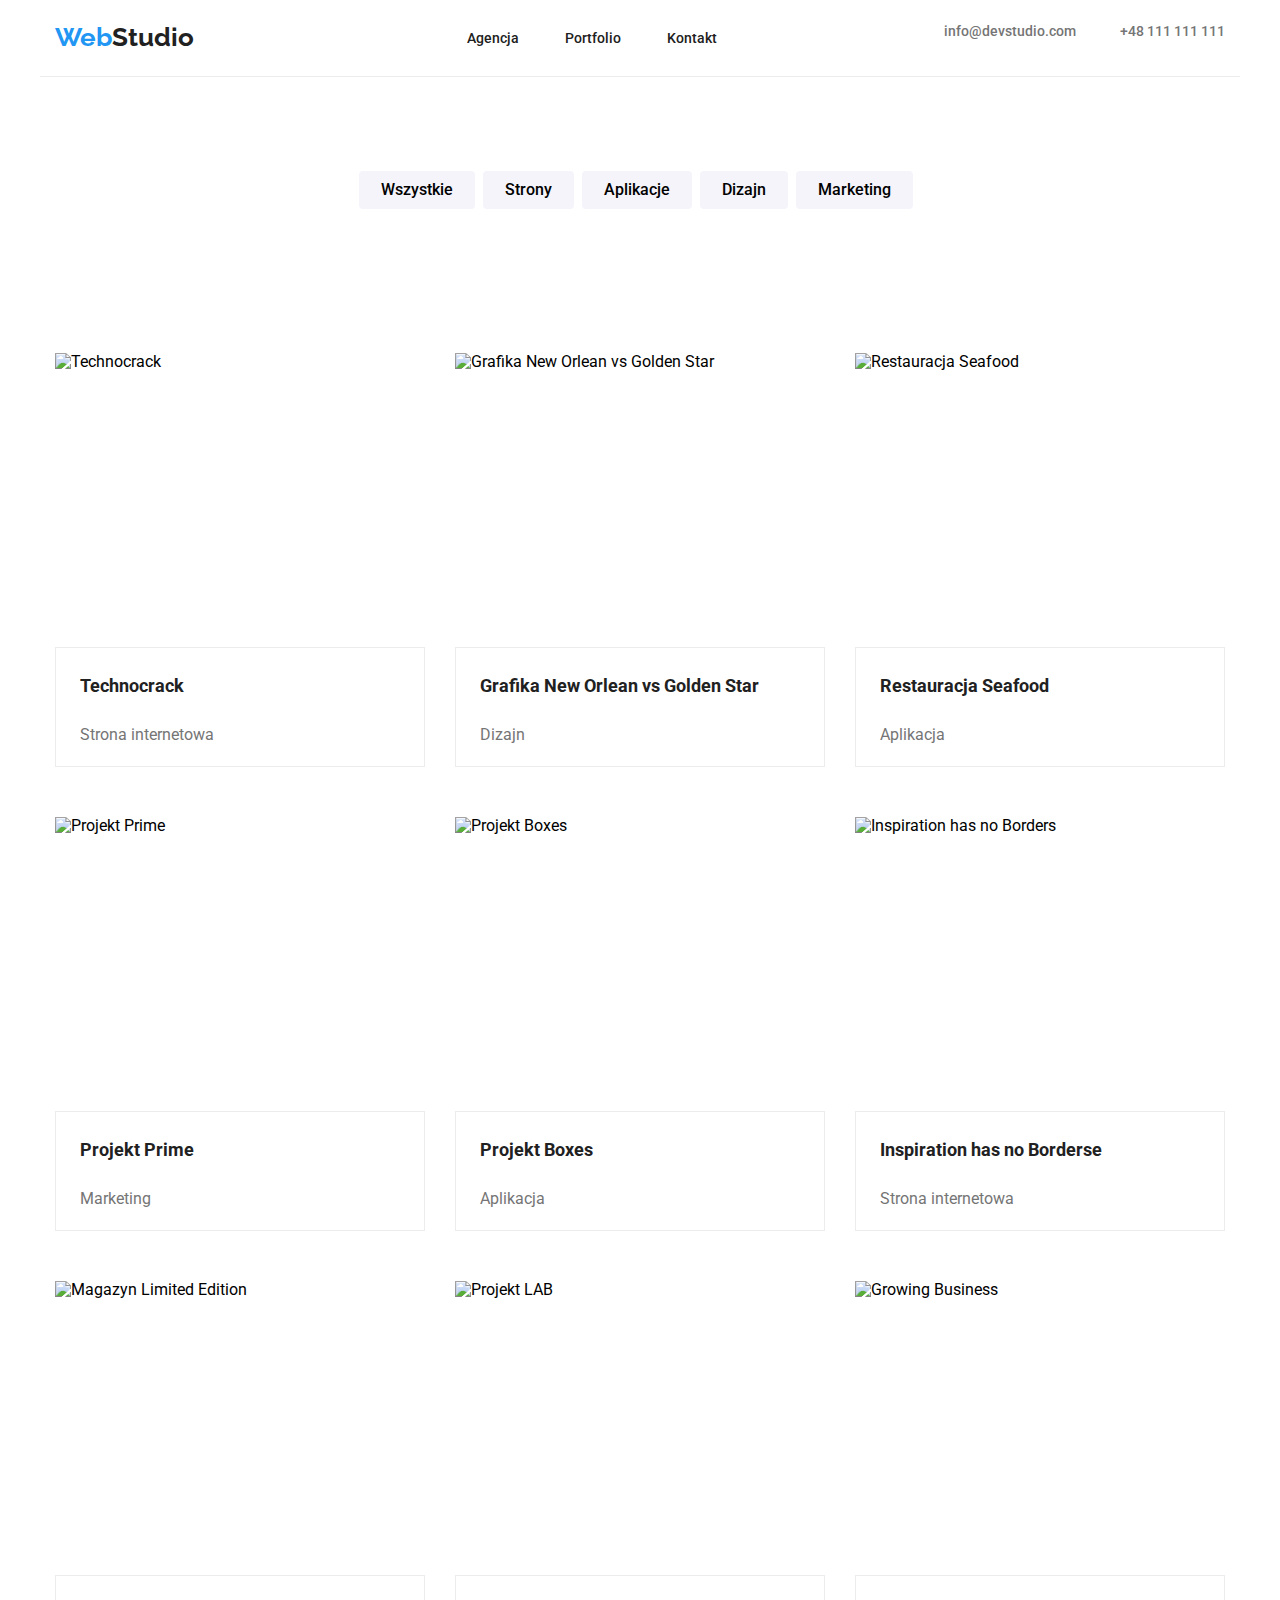
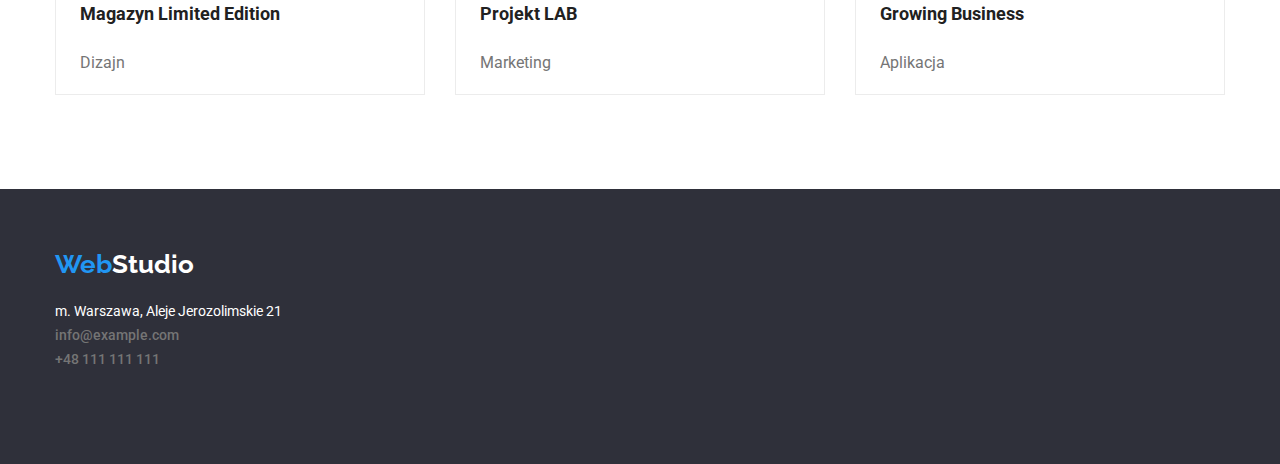
==== portfolio.html @ 8d56f70b "copy 3" ====
<!DOCTYPE html>
<html lang="pl">

<head>
    <meta charset="UTF-8">
    <meta http-equiv="X-UA-Compatible" content="IE=edge">
    <meta name="viewport" content="width=device-width, initial-scale=1.0">
    <link rel="stylesheet"
        href="https://cdnjs.cloudflare.com/ajax/libs/modern-normalize/1.0.0/modern-normalize.min.css" />
    <link rel="stylesheet" href="css/style.css">
    <link rel="preconnect" href="https://fonts.googleapis.com">
    <link rel="preconnect" href="https://fonts.gstatic.com" crossorigin>
    <link
        href="https://fonts.googleapis.com/css2?family=Raleway:wght@700&family=Roboto:wght@400;500;700;900&display=swap"
        rel="stylesheet">
    <title>WebStudio</title>
</head>

<body>
    <header class="header">
        <div class="container">
            <p class="logo-one">
                <a class="logo" href="index.html"><span class="logo-dizajn">Web</span>Studio </a>
            </p>
            <nav class="navigation">
                <ul class="navigation-list">
                    <li class="navigation-list-item">
                        <a class="navigation-list-link" href="index.html">Agencja</a>
                    </li>
                    <li class="navigation-list-item">
                        <a class="navigation-list-link" href="portfolio.html">Portfolio</a>
                    </li>
                    <li class="navigation-list-item">
                        <a class="navigation-list-link" href="#">Kontakt</a>
                    </li>
                </ul>
            </nav>
            <div class="address">
                <a class="address-mail" href="mailto:info@devstudio.com">info@devstudio.com</a>
                <a class="address-phone" href="tel:48111111111">+48 111 111 111</a>
            </div>
        </div>
    </header>
   
  
   <main>
       <!--hero buttons-->
    <section class="porfolio-btn">
        <div class="container">
           <ul class="btn-list">
            <li class="btn-list-item"> <button class="btn-list-text" type="button">Wszystkie</button> </li>
            <li class="btn-list-item"> <button class="btn-list-text" type="button">Strony</button> </li>
            <li class="btn-list-item"> <button class="btn-list-text" type="button">Aplikacje</button> </li>
            <li class="btn-list-item"> <button class="btn-list-text" type="button">Dizajn</button> </li>
            <li class="btn-list-item"> <button class="btn-list-text" type="button">Marketing</button> </li>
           </ul> 
      </div>
    </section> 

    <!--9 images with description-->
    <section class="section-btn">
        <div class="container">
        <ul class="main-list">
            <li class="main-list-item"><img class="main-list-img" src="/goit-markup-hw-02/images/imagesssportfolio/imagelaptop.jpg" alt="Technocrack" width="370" height="294">
                <div class="border-text">
                <h3 class="main-list-header">Technocrack</h3>
                <p class="main-list-text">Strona internetowa</p></div> </li>
                
            <li class="main-list-item"><img class="main-list-img" src="/goit-markup-hw-02/images/imagesssportfolio/imgplayer.jpg" alt="Grafika New Orlean vs Golden Star" width="370" height="294"> 
                <div class="border-text">
                    <h3  class="main-list-header">Grafika New Orlean vs Golden Star</h3>
                <p class="main-list-text">Dizajn</p> </div></li>
                
            <li class="main-list-item"><img class="main-list-img" src="/goit-markup-hw-02/images/imagesssportfolio/imgseafood.jpg" alt="Restauracja Seafood" width="370" height="294">
                <div class="border-text">
                    <h3  class="main-list-header">Restauracja Seafood</h3>
                <p class="main-list-text">Aplikacja</p></div> </li>
                
            <li class="main-list-item"><img class="main-list-img" src="/goit-markup-hw-02/images/imagesssportfolio/imgheadphones.jpg" alt="Projekt Prime" width="370" height="294">
                <div class="border-text">
                    <h3  class="main-list-header">Projekt Prime</h3>
                <p class="main-list-text">Marketing</p></div> </li>
                
            <li class="main-list-item"><img class="main-list-img" src="/goit-markup-hw-02/images/imagesssportfolio/imgbox.jpg" alt="Projekt Boxes" width="370" height="294">
                <div class="border-text">
                    <h3  class="main-list-header">Projekt Boxes</h3>
                <p class="main-list-text">Aplikacja</p></div> </li>
                
            <li class="main-list-item"><img class="main-list-img" src="/goit-markup-hw-02/images/imagesssportfolio/imgmonitor.jpg" alt="Inspiration has no Borders" width="370" height="294">
                <div class="border-text">
                    <h3  class="main-list-header">Inspiration has no Borderse</h3>
                <p class="main-list-text">Strona internetowa</p> </div></li>
    
            <li class="main-list-item"><img class="main-list-img" src="/goit-markup-hw-02/images/imagesssportfolio/imgbook.jpg" alt="Magazyn Limited Edition" width="370" height="294">
                <div class="border-text">
                    <h3  class="main-list-header">Magazyn Limited Edition</h3>
                <p class="main-list-text">Dizajn</p></div> </li>
                
            <li class="main-list-item"><img class="main-list-img" src="/goit-markup-hw-02/images/imagesssportfolio/imgmetka.jpg" alt="Projekt LAB" width="370" height="294">
                <div class="border-text">
                    <h3  class="main-list-header">Projekt LAB</h3>
                <p class="main-list-text">Marketing</p></div> </li>
                
            <li class="main-list-item"><img class="main-list-img" src="/goit-markup-hw-02/images/imagesssportfolio/imglaptop.jpg" alt="Growing Business" width="370" height="294">
                <div class="border-text">
                    <h3  class="main-list-header">Growing Business</h3>
                <p class="main-list-text">Aplikacja</p></div> </li>
                
        </ul>
        </div>
    </section>
    </main>

    <footer class="endpage">
        <div class="container" >

        <a class="logoend" href="index.html"> <span class="logo-dizajn-end">Web</span>Studio </a>
        <address class="address">
            m. Warszawa, Aleje Jerozolimskie 21 <br>
         <a class="address-mail" href="mailto:info@example.com">info@example.com</a> <br>
         <a class="address-phone" href="tel:48111111111">+48 111 111 111 </a> <br>
        </address>
        </div>
    
    
    </footer> 



</body>
</html>
---- css/style.css ----
:root {
      --main-font: 'Roboto', sans-serif;
      --secondary-font:'Raleway', sans-serif;
      --main-color:#2196F3;
      --main-black: #212121;
      --main-grey: #757575;
      --color-backgroudn: #2f303a;
      --white: #ffffff;
      --black: #000000;
      --btn-backround: #f5f4fa;
      --border-color: #ececec;
      }

body {
    font-family: var(--main-font);
}

h1,
h2,
h3,
h4,
h5,
h6 {margin: 0;
    padding: 0;}
ul,
ol {padding: 0;
    margin: 0;}
p {
    padding:0;}

img{
    display: block;
}


.container{
    width: 1200px;
    padding: 0 15px;
    align-items: center;
    margin: 0 auto;
    justify-content: center;
    }

.section {
    padding-bottom: 94px;
    padding-top: 94px;
}

    
/* HEADER */ 

.header .container{
    display: flex;
    justify-content: space-between;
    align-items: center;
    border-bottom: 1px solid var(--border-color);
    }

.navigation{ 
    display: flex;
    align-items: center;
    } 

.navigation-list{
    display: flex;
    align-items: center;
    }

.navigation-list-item:not(:last-child) {
    margin-right: 46px;
}
 
.logo{
    margin-right: 46px;
}


.logo{ color: var(--main-black);
       font-weight: 700;
       font-family: var(--secondary-font);
       font-style: bold;
       font-size: 26px;
       text-decoration: none;
     }
.logo-dizajn{
    font-family: var(--secondary-font);
    font-weight: 700;
    font-size: 26px;
    font-style: bold;
    line-height: 1.193;
    letter-spacing: 3%;
    color: var(--main-color);
    text-decoration: none;
    }


.navigation-list{ list-style: none;}
.navigation-list-link {
    font-weight: 500;
    font-size: 14px;
    line-height: 1.1429;
    letter-spacing: 2%;
    color: var(--main-black);
    text-decoration: none;
    }


.navigation-list-link:hover,
.navigation-list-link:focus {color: var(--main-color);}

.header.address {
    display: flex;
    margin-left: auto;
    margin-right: 50px;
}
.address {margin-bottom: 32px;}

.address-mail {
    margin-right: 41px ;
}


.address-mail,
.address-phone {
    font-style: normal;
    font-weight: 500;
    font-size: 14px;
    line-height: 1.1429;
    letter-spacing: 2%;
    color: var(--main-grey);
    text-decoration: none;
}

.address-mail:hover,
.address-mail:focus {
    color: var(--main-color);
}

.address-phone:hover,
.address-phone:focus {
    color: var(--main-color);
}

/* END HEADER */
 
/* MAIN */

/* hero*/
.hero {background-color: var(--color-backgroudn);
       padding-top: 200px;
       padding-bottom: 210px;
}
.hero .container {
    text-align: center;
    margin-right: auto;
    margin-left: auto; 
}
.main-header{
    font-family: var(--secondary-font);
    font-weight: 900;
    font-style: var(--black);
    font-size: 44px;
    line-height: 1.3636;
    letter-spacing: 6%;
    color: var(--white);
    margin-bottom: 40px;
}
.modal-btn{
    font-family: var(--secondary-font);
    font-weight: 700;
    font-style: bold;
    font-size: 16px;
    line-height: 1.875;
    letter-spacing: 6%;
    color: var(--white); 
    background-color: var(--main-color);
    display: block;
    box-shadow: 0px 4px 4px rgba(0,0,0, 0.15);
    border-style: none;
    border-radius: 4px;
    cursor: pointer;
    padding: 10px 41px 10px 41px;
    margin-right: auto;
    margin-left: auto;
}
/* end hero*/

/* agencja*/
.agency  {
    margin-top: 94px;
    margin-bottom: 94px;
}
.agency .agency-box {
    display: flex;
    justify-content: space-between;
}

.agency .agency-box-box {
    width: calc((100%- 3*30px)/4); 
}

.agency-box{list-style: none;}
.header-three{
    font-style: bold;
    font-weight: 700;
    font-size: 14px;
    line-height: 1.143;
    letter-spacing: 3%;
    color: var(--main-black);
    margin-bottom: 10px;
}
.description-text{
    font-weight: 400; 
    font-size: 14px;
    line-height: 1.714;
    letter-spacing: 3%;
    color: var(--main-grey);
}


/* end agencja*/
/*portfolio*/


.portfolio-list{
   list-style: none;
   margin-bottom: 94px;
}

.portfolio {
    display: flex;

}
.portfolio .portfolio-list {
    display: flex;
    justify-content: space-between;
    }


.header-two{
    font-style: bold;
    font-weight: 700;
    font-size: 36px;
    line-height: 1.167;
    letter-spacing: 3%;
    color: var(--main-black);
    text-align: center;
    margin-bottom: 50px;
  
}
/* end portfolio*/
/*kontakt*/


.contact-list{list-style: none;}

.contact{
    display: flex;
    background-color: var(--btn-backround);
    }

.contact .contact-list {
    display: flex;
    justify-content: space-between;
    margin-bottom: 94px;
}

.contact-list-item {background-color: var(--white);}

.contact .container {margin-top: 100px;}

.header-three-contact{
    font-style: medium;
    font-weight: 500;
    font-size: 16px;
    line-height: 1.188;
    letter-spacing: 3%;
    text-align: center;
    color: var(--main-black);
    margin-top: 30px;
    margin-bottom: 10px;
}
.description-text-contact{
    font-weight: 400; 
    font-size: 16px;
    line-height: 1.186;
    letter-spacing: 3%;
    text-align: center;
    color: var(--main-grey);
}

/*end kontakt*/
/* END MAIN */
.endpage{background-color: var(--color-backgroudn);
padding-top: 60px;
padding-bottom: 60px;}

.logoend { margin-bottom: 20px;}
.address-mail .address-phone:not(last-child)
{
    margin-bottom: 9px;
}
.address{ margin-top: 20px}
.address{ color: var(--white);
    font-family: var(--main-font);
    font-weight: 400;
    font-size: 14px;
    font-style: normal;
    line-height: 1.714;
    letter-spacing: 3%;
    text-decoration: none;
}
.logoend{ color: var(--white);
    font-weight: 700;
    font-family: var(--secondary-font);
    font-style: bold;
    font-size: 26px;
    text-decoration: none;
}
 .logo-dizajn-end {
     font-family: var(--secondary-font);
     font-weight: 700;
     font-size: 26px;
     font-style: bold;
     line-height: 1.193;
     letter-spacing: 3%;
     color: var(--main-color);
     text-decoration: none;
}

/*porfolio*/

.btn-list{list-style: none;
    }

.btn-list-text{
    font-family: var(--main-font);
    font-weight: 500;
    font-style: normal;
    font-size: 16px;
    line-height: 1.625;
    letter-spacing: 3%;
    color: var(--black); 
    background-color: var(--btn-backround);
    border-style: none;
    border-radius: 4px;
    text-align: center;
    padding: 6px 22px;
}

.porfolio-btn {
    margin-bottom: 94px;
    margin-top: 94px;

}
.btn-list {
margin-bottom: 50px;
display: flex;
justify-content: center;
}

.btn-list-item :not(last-child) {
    margin-right: 8px;
}




.btn-list-text:hover,
.btn-list-text:focus{
    background-color: var(--main-color);
    color: var(--white);
    cursor: pointer;
    border-style: none;
}
.main-list{
    list-style: none;
    display: flex;
    flex-wrap: wrap;
    justify-content: space-between;
    margin-bottom: 94px;
    }

.main-list-item {
    width: calc((100%/3));
    margin-top: 50px;
    /*border-bottom: 1px solid var(--border-color);
    border-left: 1px solid var(--border-color);
    border-right: 1px solid var(--border-color); */
    width: 370px;
    }

 /*img {margin-bottom: 20px;} */
      
.main-list-item :nth-last-child()
{margin-right: 30px;}


.main-list-header{
    font-weight: 700;
    font-style: bold;
    font-size: 18px;
    line-height: 2;
    letter-spacing: 6%;
    color: var(--main-black);
    margin-left: 24px;
    margin-bottom: 4px;
    margin-top: 20px;
}
.main-list-text{
    font-weight: 400;
    font-style: normal;
    font-size: 16px;
    line-height: 1.875;
    letter-spacing: 3%;
    color: var(--main-grey);
    margin-left: 24px;
}
.border-text{
    border-bottom: 1px solid var(--border-color);
    border-left: 1px solid var(--border-color);
    border-right: 1px solid var(--border-color);
    border-top: 1px solid var(--border-color);
}
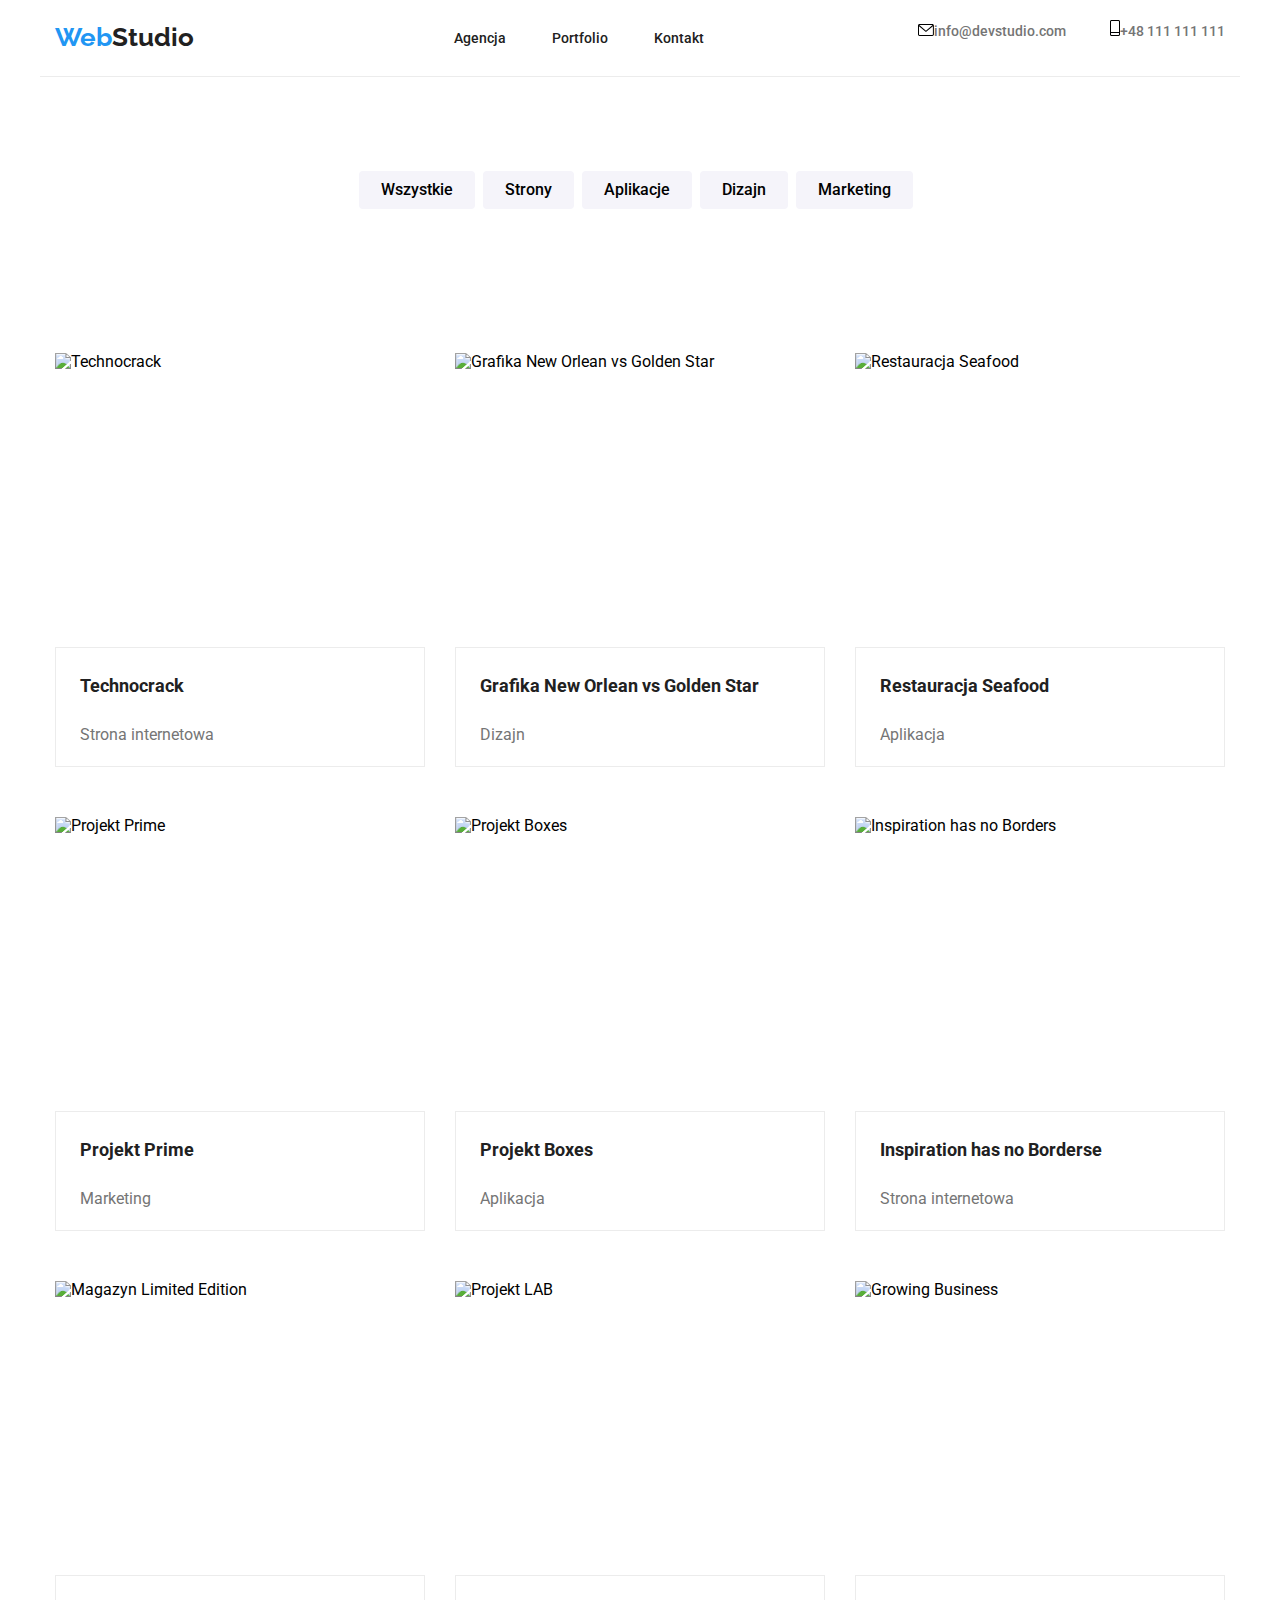
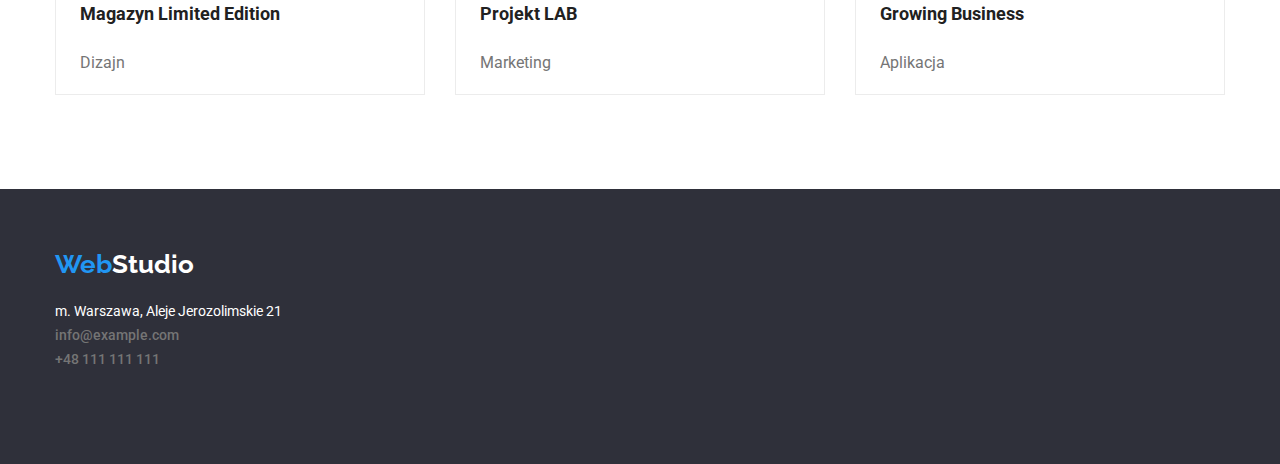
==== commit 18201b89: "html done" ====
--- a/portfolio.html
+++ b/portfolio.html
@@ -36,8 +36,12 @@
                 </ul>
             </nav>
             <div class="address">
-                <a class="address-mail" href="mailto:info@devstudio.com">info@devstudio.com</a>
-                <a class="address-phone" href="tel:48111111111">+48 111 111 111</a>
+                <a class="address-mail" href="mailto:info@devstudio.com"><svg class="mail-icon" width="16" height="12">
+                    <use href="./images/icons.svg#icon-mailicon"></use>
+                </svg>info@devstudio.com</a>
+                <a class="address-phone" href="tel:48111111111"><svg class="phone-icon" width="10" height="16">
+                    <use href="./images/icons.svg#icon-phoneicon"></use>
+                </svg>+48 111 111 111</a>
             </div>
         </div>
     </header>
--- a/css/style.css
+++ b/css/style.css
@@ -9,6 +9,7 @@
       --black: #000000;
       --btn-backround: #f5f4fa;
       --border-color: #ececec;
+      --link-color: #afb1b8;
       }
 
 body {
@@ -103,6 +104,9 @@
     color: var(--main-black);
     text-decoration: none;
     }
+.navigation-list-item:not(:last-child){
+    margin-right: 46px;
+}
 
 
 .navigation-list-link:hover,
@@ -149,6 +153,11 @@
 .hero {background-color: var(--color-backgroudn);
        padding-top: 200px;
        padding-bottom: 210px;
+       background-image: linear-gradient(rgba(47, 48, 58, 0.4), rgba(47, 48, 58, 0.4)), 
+       url("/goit-markup-hw-04/images/backgroundfoto.jpg");
+       background-size: 1600px 600px;
+       background-position: center;
+       background-repeat: no-repeat;
 }
 .hero .container {
     text-align: center;
@@ -265,6 +274,34 @@
     margin-bottom: 94px;
 }
 
+.contact-list-socialmedia {
+   display: flex; 
+   list-style: none;
+   align-items: center;
+   justify-content: space-between;
+   background-color: var(--white);
+}
+
+.social-icon {
+    width: 20px;
+    height: 20px;
+    fill: var(--link-color);
+}
+.socialmedia-link {
+    display: flex;
+    width: 44px;
+    height: 44px;
+    border-radius: 50%;
+    align-items: center;
+    justify-content: center;
+}
+
+.contact-list-socialmedia:hover,
+.contact-list-socialmedia:focus {
+    fill: var(--main-color); 
+}
+
+
 .contact-list-item {background-color: var(--white);}
 
 .contact .container {margin-top: 100px;}
@@ -287,6 +324,7 @@
     letter-spacing: 3%;
     text-align: center;
     color: var(--main-grey);
+    margin-bottom: 16px;
 }
 
 /*end kontakt*/
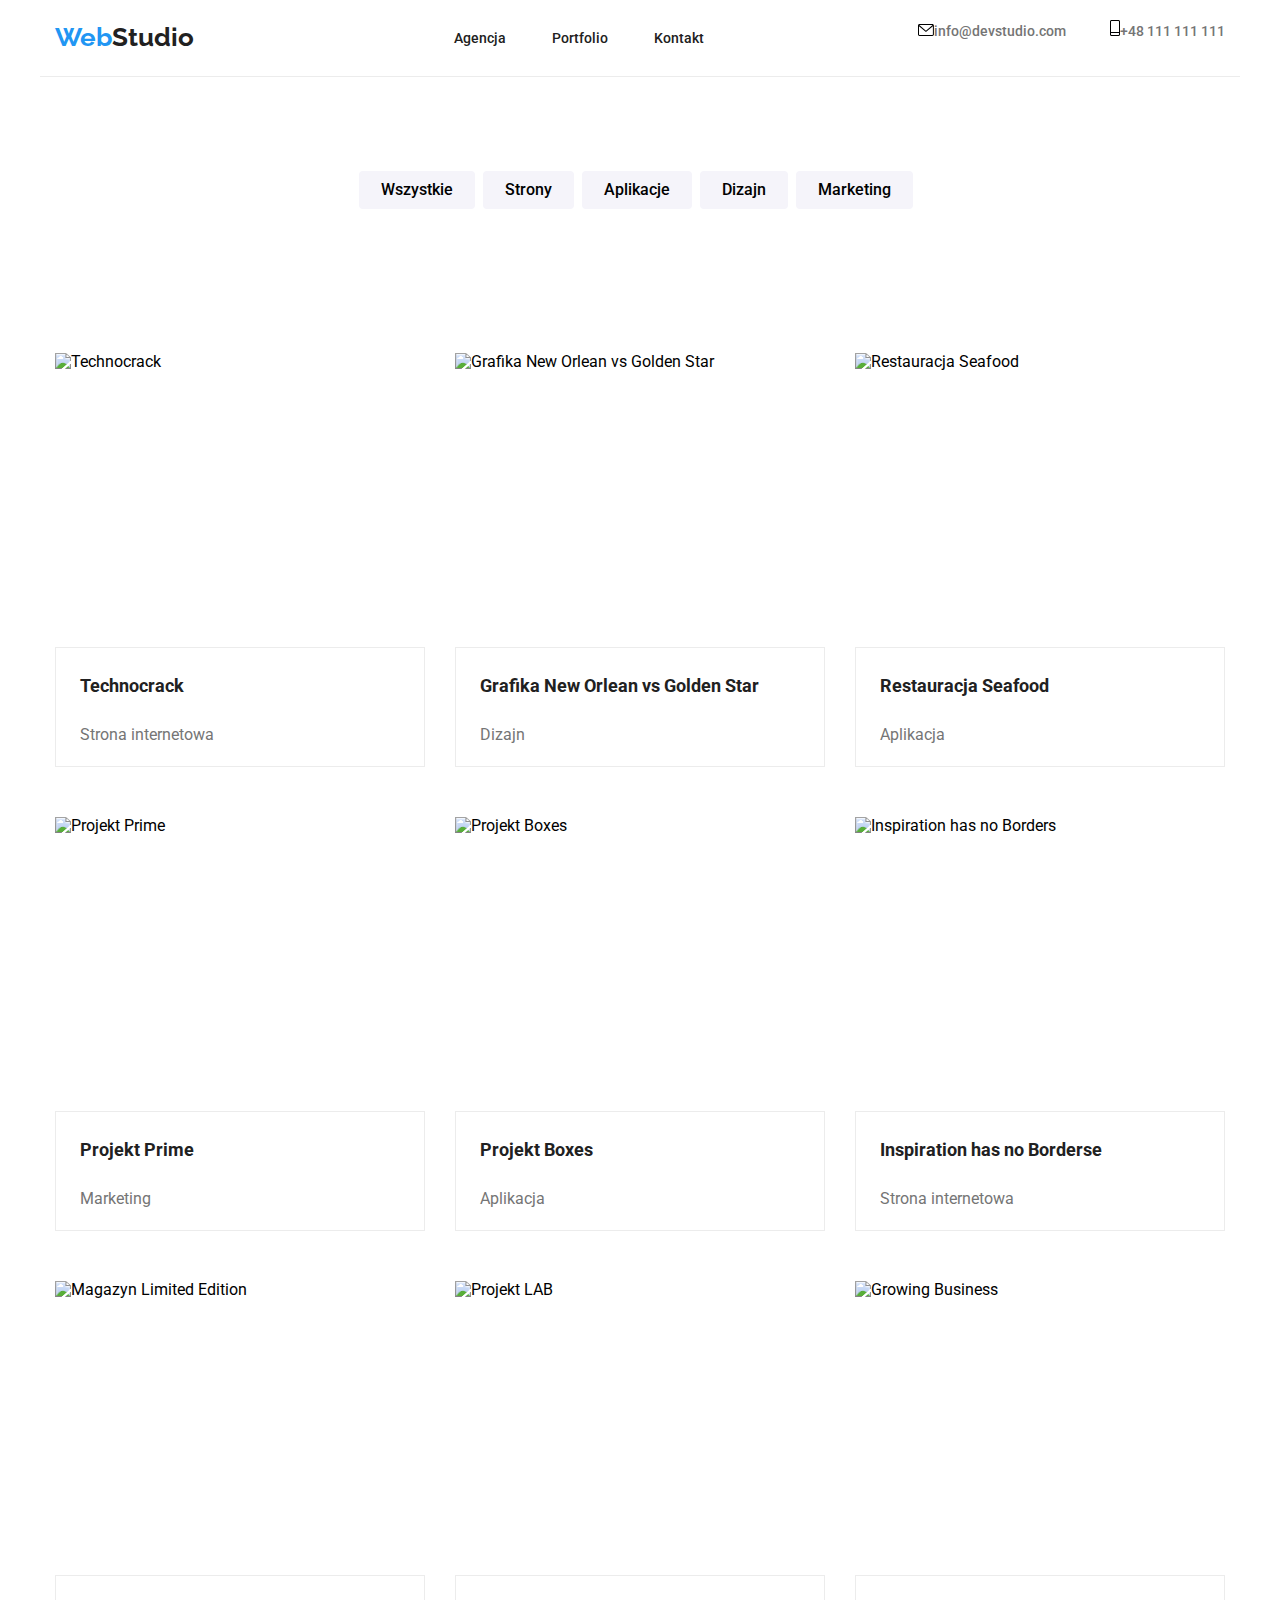
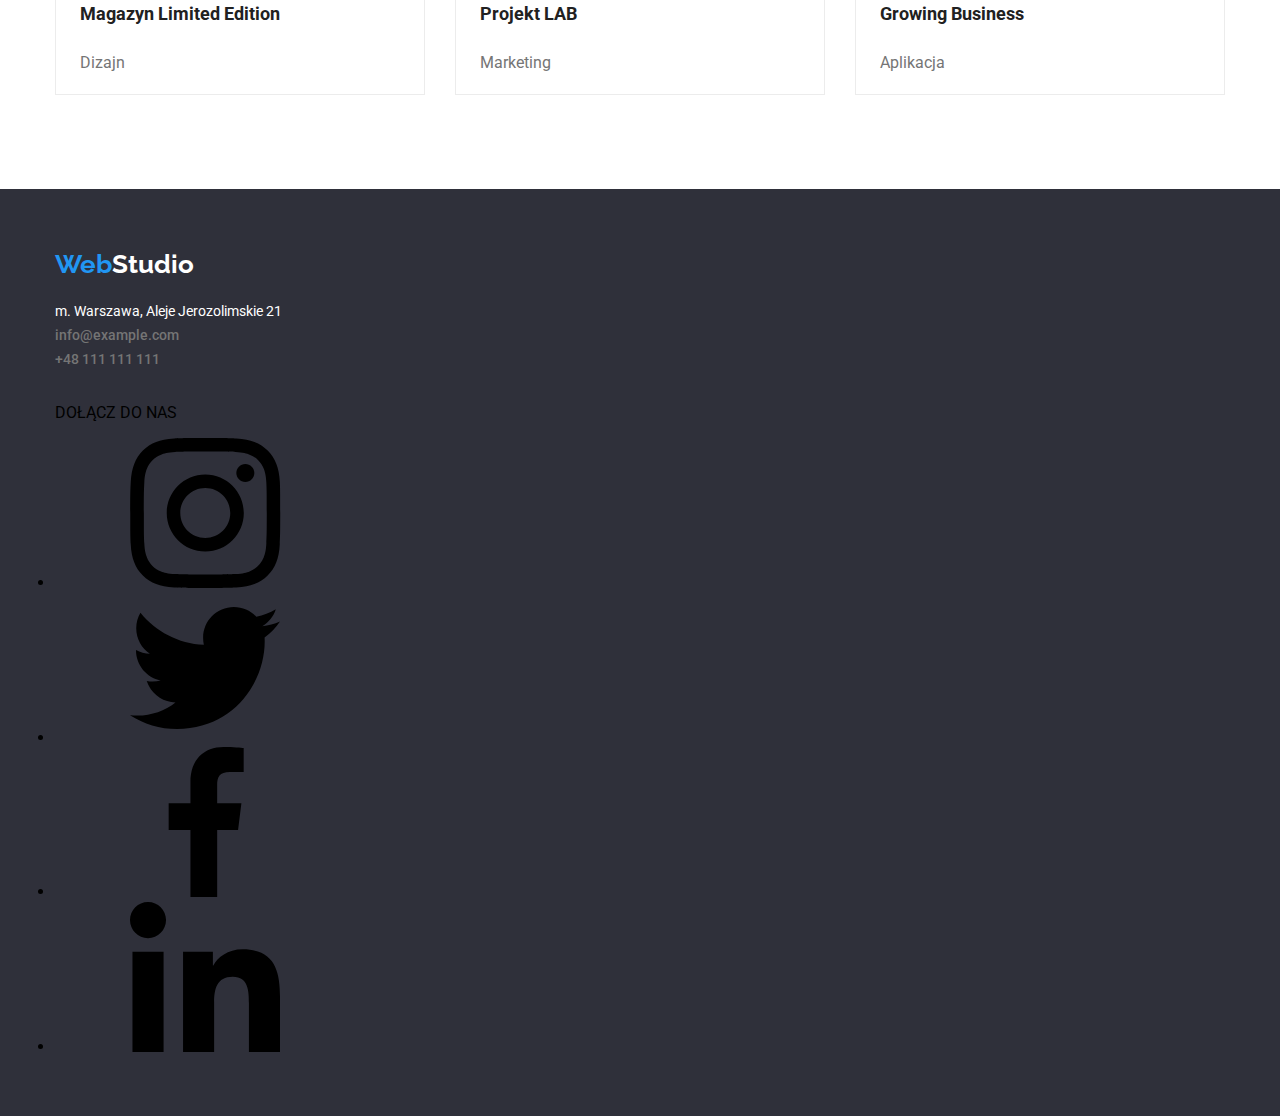
==== commit 475faff7: "portfolio html done" ====
--- a/portfolio.html
+++ b/portfolio.html
@@ -116,14 +116,48 @@
     </main>
 
     <footer class="endpage">
-        <div class="container" >
-
-        <a class="logoend" href="index.html"> <span class="logo-dizajn-end">Web</span>Studio </a>
-        <address class="address">
-            m. Warszawa, Aleje Jerozolimskie 21 <br>
-         <a class="address-mail" href="mailto:info@example.com">info@example.com</a> <br>
-         <a class="address-phone" href="tel:48111111111">+48 111 111 111 </a> <br>
-        </address>
+        <div class="container">
+            <div class="left-footer">
+                <a class="logoend" href="index.html"> <span class="logo-dizajn-end">Web</span>Studio </a>
+                <address class="address">
+                    m. Warszawa, Aleje Jerozolimskie 21 <br>
+                    <a class="address-mail" href="mailto:info@example.com">info@example.com</a> <br>
+                    <a class="address-phone" href="tel:48111111111">+48 111 111 111 </a> <br>
+                </address>
+            </div>
+            <div class="right-footer">
+                <p class="right-header">DOŁĄCZ DO NAS</p>
+                <ul class="right-icon-list">
+                    <li class="right-icons">
+                        <a class="right-icons-link">
+                            <svg class="footer-icon">
+                                <use href="./images/icons.svg#icon-instagram"></use>
+                            </svg>
+                        </a>
+                    </li>
+                    <li class="right-icons">
+                        <a class="right-icons-link">
+                            <svg class="footer-icon">
+                                <use href="./images/icons.svg#icon-twitter"></use>
+                            </svg>
+                        </a>
+                    </li>
+                    <li class="right-icons">
+                        <a class="right-icons-link">
+                            <svg class="footer-icon">
+                                <use href="./images/icons.svg#icon-facebook"></use>
+                            </svg>
+                        </a>
+                    </li>
+                    <li class="right-icons">
+                        <a class="right-icons-link">
+                            <svg class="footer-icon">
+                                <use href="./images/icons.svg#icon-linkedin"></use>
+                            </svg>
+                        </a>
+                    </li>
+                </ul>
+            </div>
         </div>
     
     
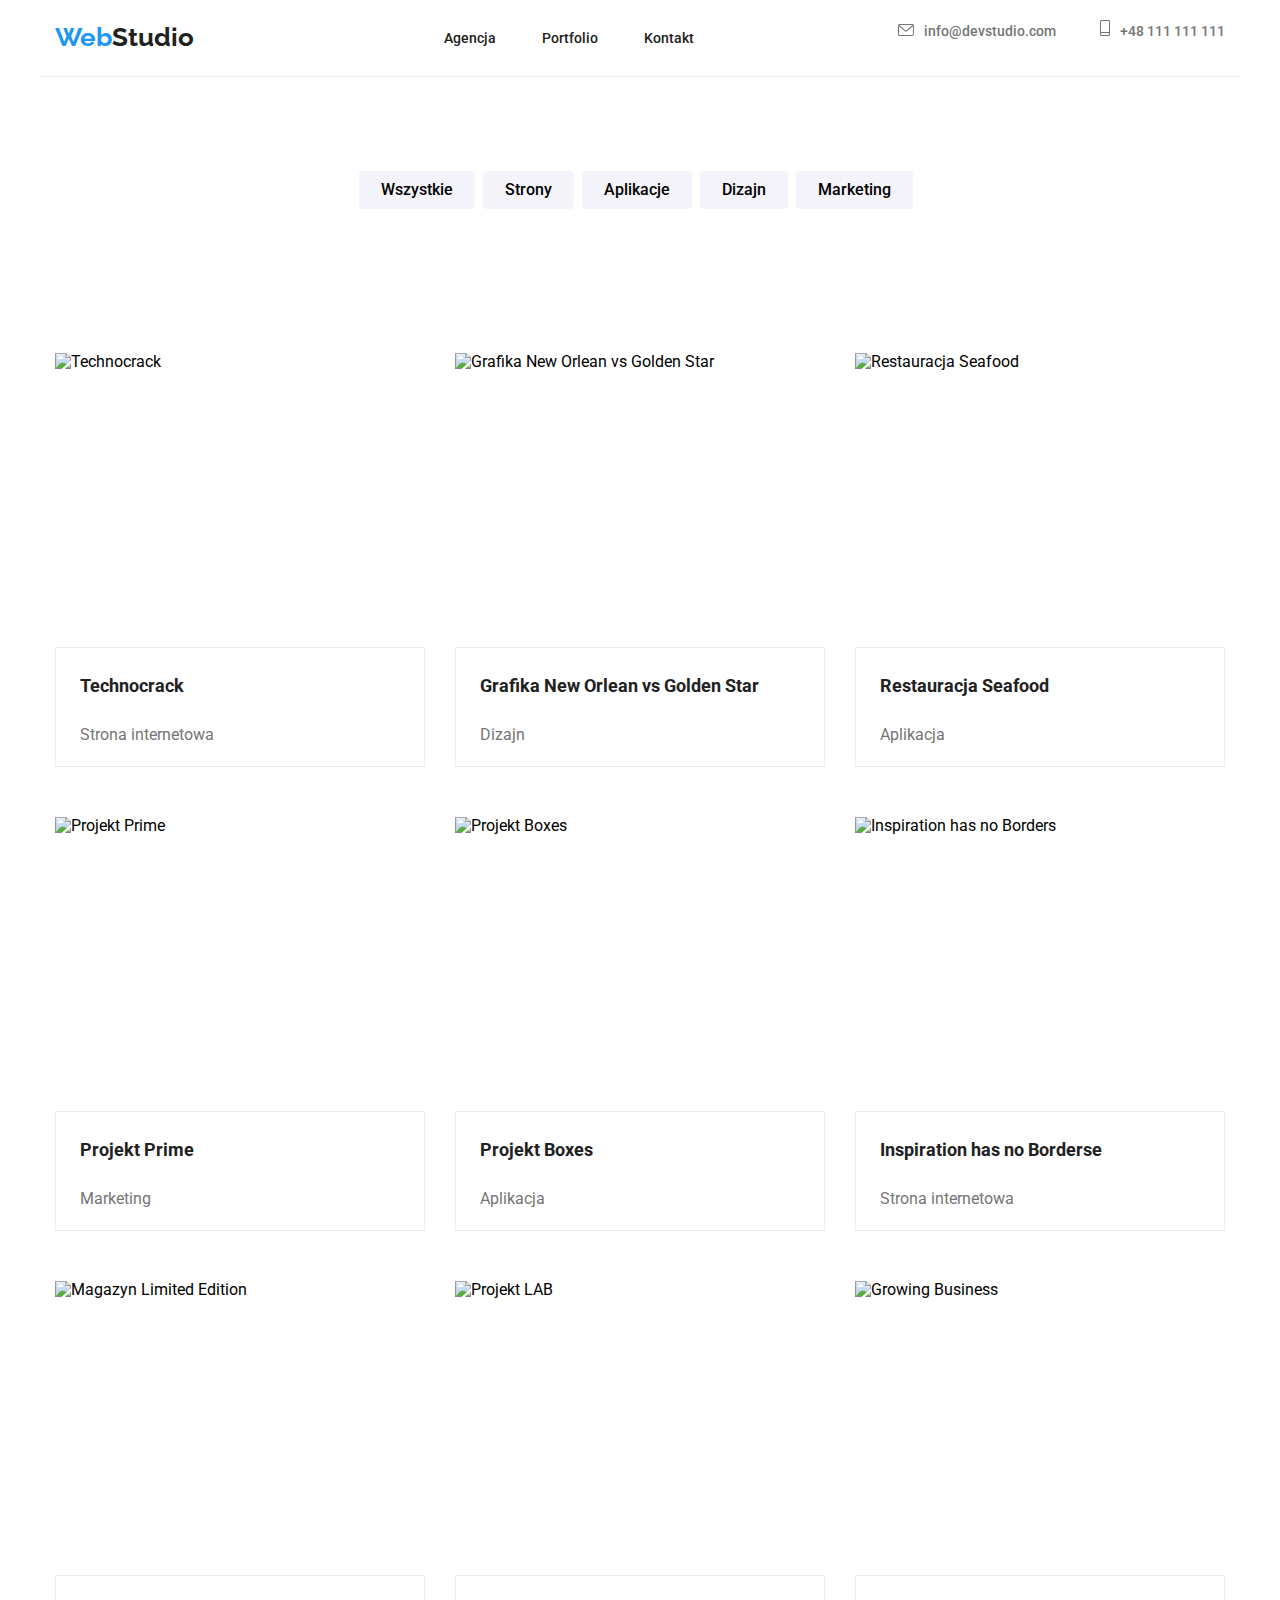
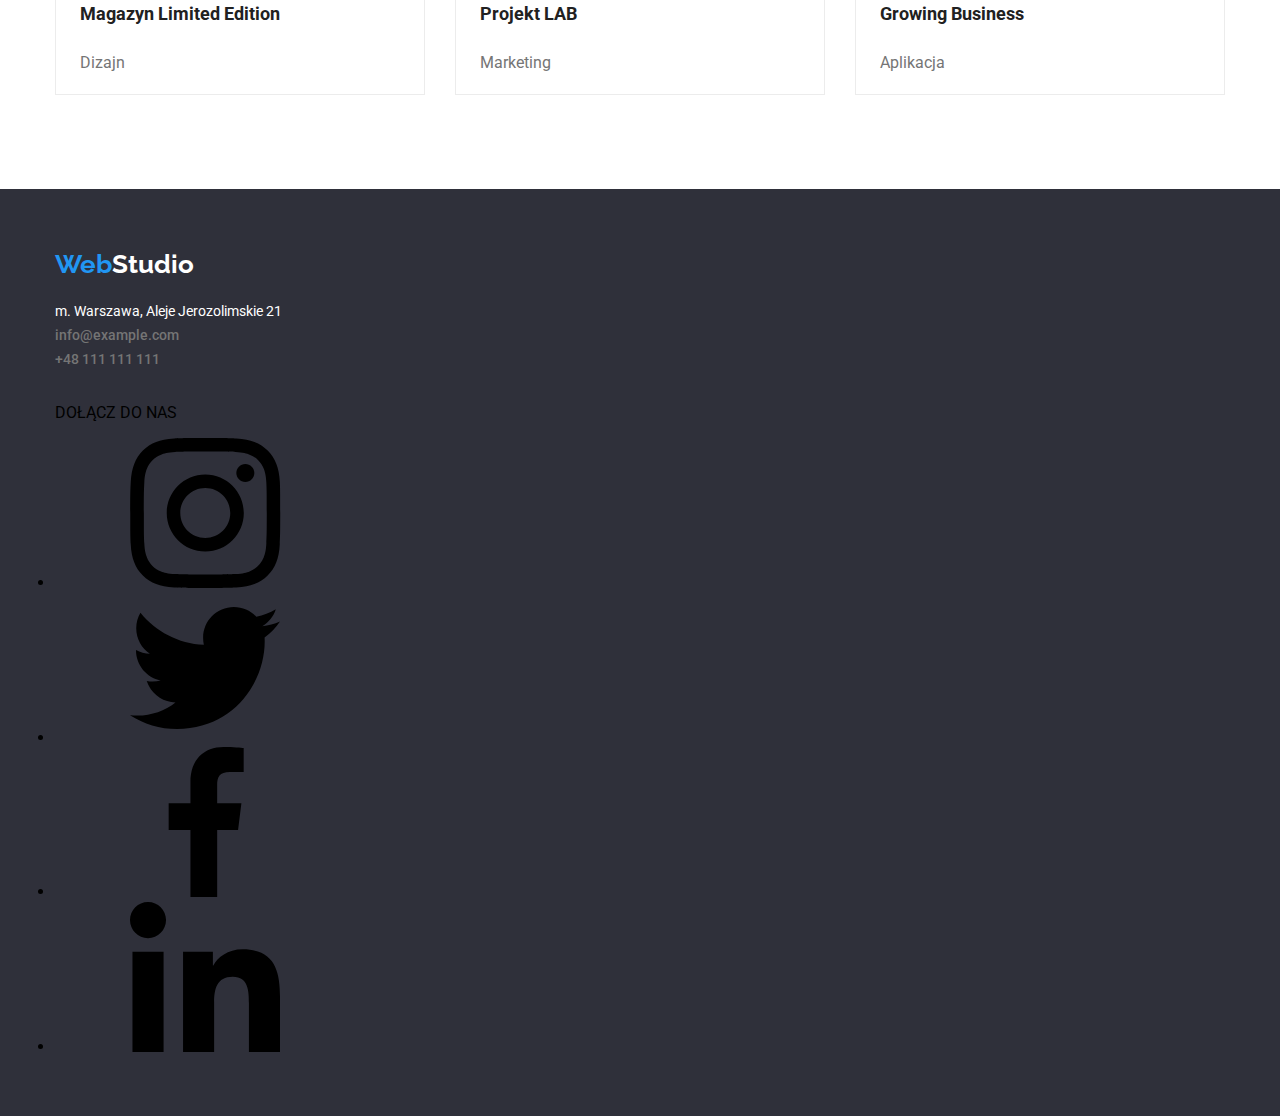
==== commit e298aed2: "agency style" ====
--- a/portfolio.html
+++ b/portfolio.html
@@ -7,7 +7,7 @@
     <meta name="viewport" content="width=device-width, initial-scale=1.0">
     <link rel="stylesheet"
         href="https://cdnjs.cloudflare.com/ajax/libs/modern-normalize/1.0.0/modern-normalize.min.css" />
-    <link rel="stylesheet" href="css/style.css">
+    <link rel="stylesheet" href="./css/style.css">
     <link rel="preconnect" href="https://fonts.googleapis.com">
     <link rel="preconnect" href="https://fonts.gstatic.com" crossorigin>
     <link
--- a/css/style.css
+++ b/css/style.css
@@ -144,6 +144,16 @@
 .address-phone:focus {
     color: var(--main-color);
 }
+.mail-icon {
+    margin-right: 10px;
+    fill: var(--main-grey);
+}
+.phone-icon{
+    margin-right: 10px;
+    fill: var(--main-grey); 
+}
+
+
 
 /* END HEADER */
  
@@ -226,6 +236,11 @@
     color: var(--main-grey);
 }
 
+.agency-icon {
+    background-color: var(--btn-backround);
+    margin-bottom: 30px;    
+}
+
 
 /* end agencja*/
 /*portfolio*/
@@ -296,9 +311,11 @@
     justify-content: center;
 }
 
-.contact-list-socialmedia:hover,
-.contact-list-socialmedia:focus {
-    fill: var(--main-color); 
+.social-icon:hover,
+.social-icon:focus {
+    fill: var(--white);
+    border-radius: 50%;
+    background-color: var(--main-color);
 }
 
 
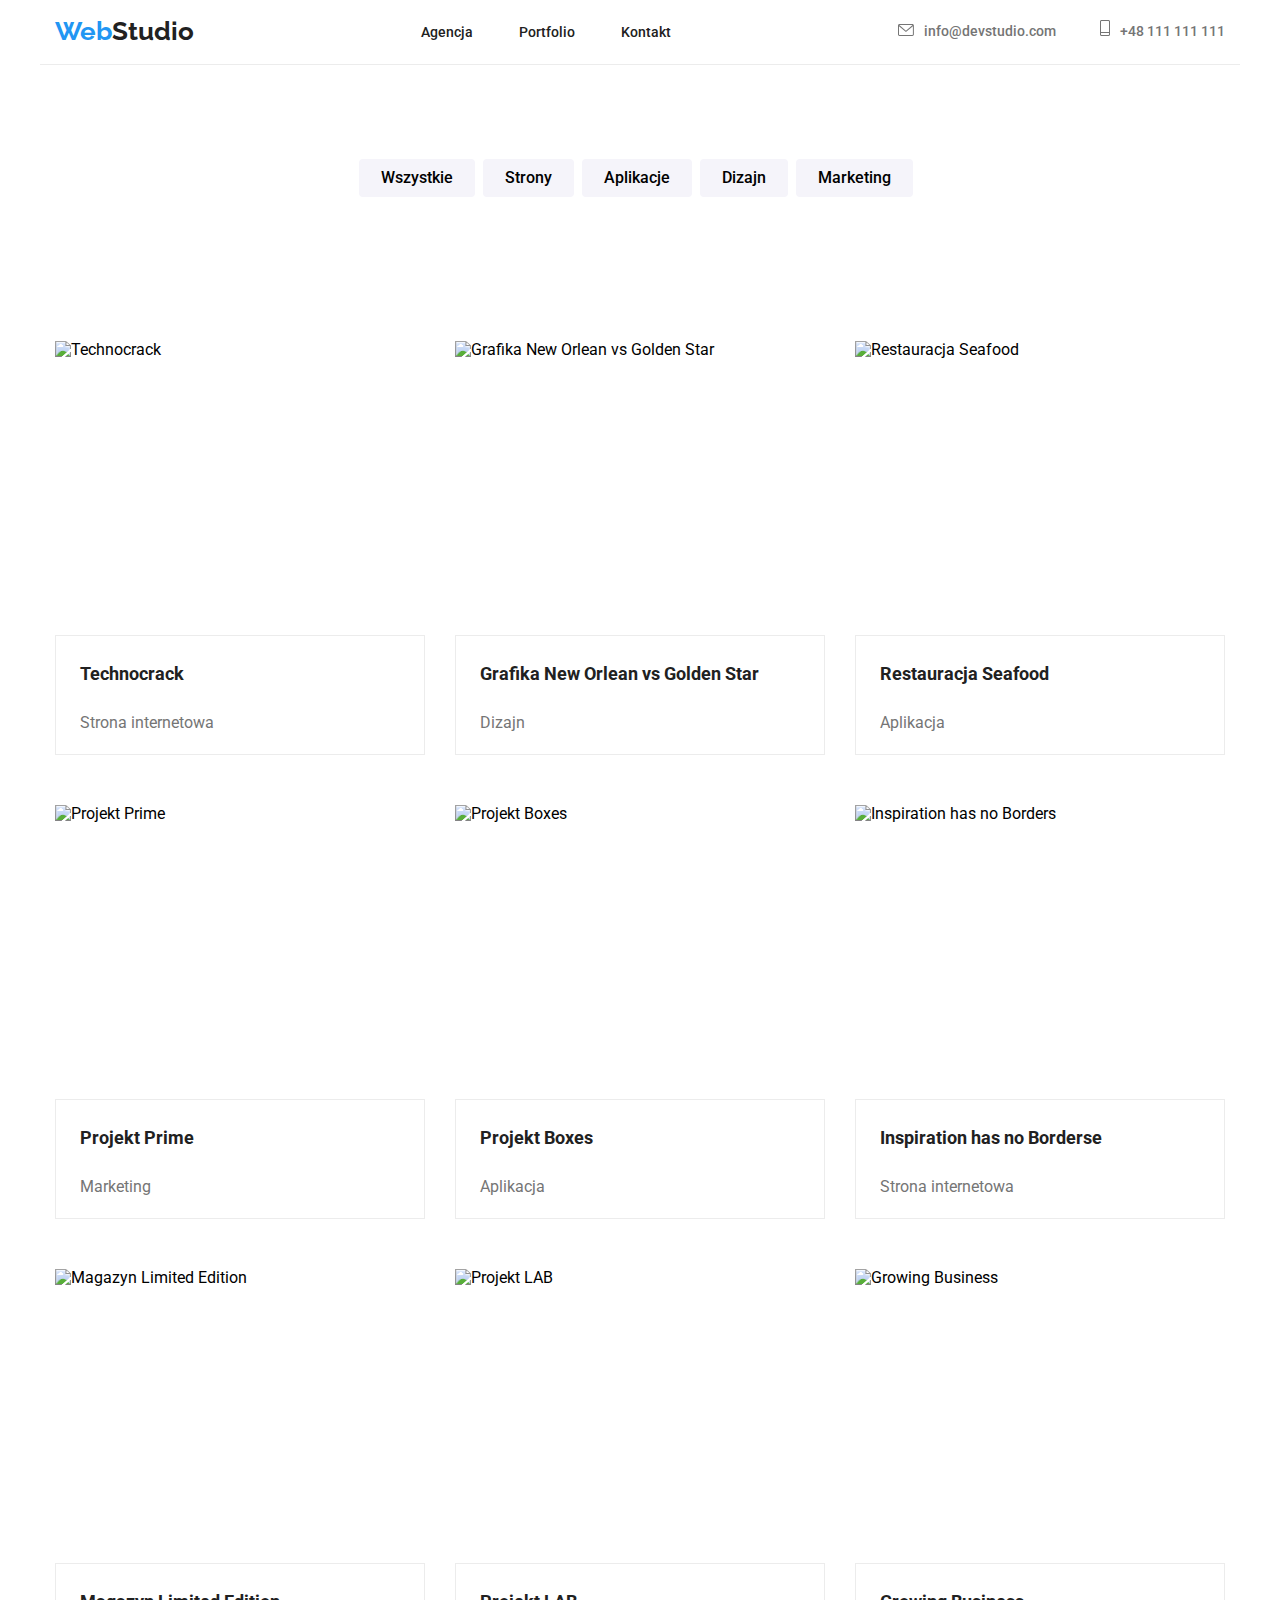
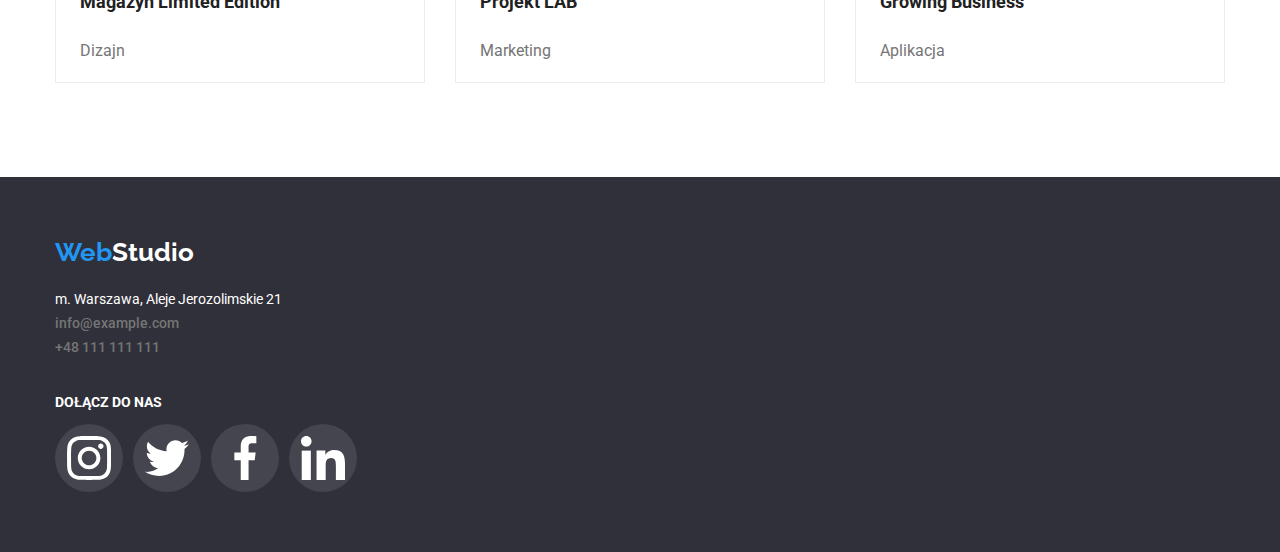
==== commit b463c7af: "ikony" ====
--- a/portfolio.html
+++ b/portfolio.html
@@ -65,50 +65,50 @@
     <section class="section-btn">
         <div class="container">
         <ul class="main-list">
-            <li class="main-list-item"><img class="main-list-img" src="/goit-markup-hw-02/images/imagesssportfolio/imagelaptop.jpg" alt="Technocrack" width="370" height="294">
+            <li class="main-list-item"><div class="porfolio-wrapper" ><img class="main-list-img" src="/goit-markup-hw-02/images/imagesssportfolio/imagelaptop.jpg" alt="Technocrack" width="370" height="294">
                 <div class="border-text">
                 <h3 class="main-list-header">Technocrack</h3>
-                <p class="main-list-text">Strona internetowa</p></div> </li>
+                <p class="main-list-text">Strona internetowa</p></div> </div></li>
                 
-            <li class="main-list-item"><img class="main-list-img" src="/goit-markup-hw-02/images/imagesssportfolio/imgplayer.jpg" alt="Grafika New Orlean vs Golden Star" width="370" height="294"> 
+            <li class="main-list-item"><div class="porfolio-wrapper"><img class="main-list-img" src="/goit-markup-hw-02/images/imagesssportfolio/imgplayer.jpg" alt="Grafika New Orlean vs Golden Star" width="370" height="294"> 
                 <div class="border-text">
                     <h3  class="main-list-header">Grafika New Orlean vs Golden Star</h3>
-                <p class="main-list-text">Dizajn</p> </div></li>
+                <p class="main-list-text">Dizajn</p> </div></div></li>
                 
-            <li class="main-list-item"><img class="main-list-img" src="/goit-markup-hw-02/images/imagesssportfolio/imgseafood.jpg" alt="Restauracja Seafood" width="370" height="294">
+            <li class="main-list-item"><div class="porfolio-wrapper" ><img class="main-list-img" src="/goit-markup-hw-02/images/imagesssportfolio/imgseafood.jpg" alt="Restauracja Seafood" width="370" height="294">
                 <div class="border-text">
                     <h3  class="main-list-header">Restauracja Seafood</h3>
-                <p class="main-list-text">Aplikacja</p></div> </li>
+                <p class="main-list-text">Aplikacja</p></div> </div></li>
                 
-            <li class="main-list-item"><img class="main-list-img" src="/goit-markup-hw-02/images/imagesssportfolio/imgheadphones.jpg" alt="Projekt Prime" width="370" height="294">
+            <li class="main-list-item"><div class="porfolio-wrapper" ><img class="main-list-img" src="/goit-markup-hw-02/images/imagesssportfolio/imgheadphones.jpg" alt="Projekt Prime" width="370" height="294">
                 <div class="border-text">
                     <h3  class="main-list-header">Projekt Prime</h3>
-                <p class="main-list-text">Marketing</p></div> </li>
+                <p class="main-list-text">Marketing</p></div> </div></li>
                 
-            <li class="main-list-item"><img class="main-list-img" src="/goit-markup-hw-02/images/imagesssportfolio/imgbox.jpg" alt="Projekt Boxes" width="370" height="294">
+            <li class="main-list-item"><div class="porfolio-wrapper" ><img class="main-list-img" src="/goit-markup-hw-02/images/imagesssportfolio/imgbox.jpg" alt="Projekt Boxes" width="370" height="294">
                 <div class="border-text">
                     <h3  class="main-list-header">Projekt Boxes</h3>
-                <p class="main-list-text">Aplikacja</p></div> </li>
+                <p class="main-list-text">Aplikacja</p></div> </div></li>
                 
-            <li class="main-list-item"><img class="main-list-img" src="/goit-markup-hw-02/images/imagesssportfolio/imgmonitor.jpg" alt="Inspiration has no Borders" width="370" height="294">
+            <li class="main-list-item"><div class="porfolio-wrapper" ><img class="main-list-img" src="/goit-markup-hw-02/images/imagesssportfolio/imgmonitor.jpg" alt="Inspiration has no Borders" width="370" height="294">
                 <div class="border-text">
                     <h3  class="main-list-header">Inspiration has no Borderse</h3>
-                <p class="main-list-text">Strona internetowa</p> </div></li>
+                <p class="main-list-text">Strona internetowa</p> </div></div></li>
     
-            <li class="main-list-item"><img class="main-list-img" src="/goit-markup-hw-02/images/imagesssportfolio/imgbook.jpg" alt="Magazyn Limited Edition" width="370" height="294">
+            <li class="main-list-item"><div class="porfolio-wrapper" ><img class="main-list-img" src="/goit-markup-hw-02/images/imagesssportfolio/imgbook.jpg" alt="Magazyn Limited Edition" width="370" height="294">
                 <div class="border-text">
                     <h3  class="main-list-header">Magazyn Limited Edition</h3>
-                <p class="main-list-text">Dizajn</p></div> </li>
+                <p class="main-list-text">Dizajn</p></div> </div></li>
                 
-            <li class="main-list-item"><img class="main-list-img" src="/goit-markup-hw-02/images/imagesssportfolio/imgmetka.jpg" alt="Projekt LAB" width="370" height="294">
+            <li class="main-list-item"><div class="porfolio-wrapper" ><img class="main-list-img" src="/goit-markup-hw-02/images/imagesssportfolio/imgmetka.jpg" alt="Projekt LAB" width="370" height="294">
                 <div class="border-text">
                     <h3  class="main-list-header">Projekt LAB</h3>
-                <p class="main-list-text">Marketing</p></div> </li>
+                <p class="main-list-text">Marketing</p></div></div> </li>
                 
-            <li class="main-list-item"><img class="main-list-img" src="/goit-markup-hw-02/images/imagesssportfolio/imglaptop.jpg" alt="Growing Business" width="370" height="294">
+            <li class="main-list-item"><div class="porfolio-wrapper" ><img class="main-list-img" src="/goit-markup-hw-02/images/imagesssportfolio/imglaptop.jpg" alt="Growing Business" width="370" height="294">
                 <div class="border-text">
                     <h3  class="main-list-header">Growing Business</h3>
-                <p class="main-list-text">Aplikacja</p></div> </li>
+                <p class="main-list-text">Aplikacja</p></div> </div></li>
                 
         </ul>
         </div>
@@ -130,28 +130,28 @@
                 <ul class="right-icon-list">
                     <li class="right-icons">
                         <a class="right-icons-link">
-                            <svg class="footer-icon">
+                            <svg class="footer-icon" width="44" height="44">
                                 <use href="./images/icons.svg#icon-instagram"></use>
                             </svg>
                         </a>
                     </li>
                     <li class="right-icons">
                         <a class="right-icons-link">
-                            <svg class="footer-icon">
+                            <svg class="footer-icon" width="44" height="44">
                                 <use href="./images/icons.svg#icon-twitter"></use>
                             </svg>
                         </a>
                     </li>
                     <li class="right-icons">
                         <a class="right-icons-link">
-                            <svg class="footer-icon">
+                            <svg class="footer-icon" width="44" height="44">
                                 <use href="./images/icons.svg#icon-facebook"></use>
                             </svg>
                         </a>
                     </li>
                     <li class="right-icons">
-                        <a class="right-icons-link">
-                            <svg class="footer-icon">
+                        <a class="right-icons-link" >
+                            <svg class="footer-icon" width="44" height="44">
                                 <use href="./images/icons.svg#icon-linkedin"></use>
                             </svg>
                         </a>
--- a/css/style.css
+++ b/css/style.css
@@ -71,9 +71,9 @@
     margin-right: 46px;
 }
  
-.logo{
-    margin-right: 46px;
-}
+/*.logo{
+    margin-right: 1px;
+} */
 
 
 .logo{ color: var(--main-black);
@@ -117,7 +117,8 @@
     margin-left: auto;
     margin-right: 50px;
 }
-.address {margin-bottom: 32px;}
+.address {margin-bottom: 20px;
+}
 
 .address-mail {
     margin-right: 41px ;
@@ -153,6 +154,15 @@
     fill: var(--main-grey); 
 }
 
+.mail-icon:hover,
+.mail-icon:focus {
+    fill: var(--main-color);
+}
+
+.phone-icon:hover,
+.phone-icon:focus {
+    fill: var(--main-color);}
+
 
 
 /* END HEADER */
@@ -162,7 +172,7 @@
 /* hero*/
 .hero {background-color: var(--color-backgroudn);
        padding-top: 200px;
-       padding-bottom: 210px;
+       padding-bottom: 190px;
        background-image: linear-gradient(rgba(47, 48, 58, 0.4), rgba(47, 48, 58, 0.4)), 
        url("/goit-markup-hw-04/images/backgroundfoto.jpg");
        background-size: 1600px 600px;
@@ -293,19 +303,25 @@
    display: flex; 
    list-style: none;
    align-items: center;
+   background-color: var(--white);
+   margin-bottom: 30px;
+   margin-top: 16px;
    justify-content: space-between;
-   background-color: var(--white);
-}
+   margin-right: 30px;
+   margin-left: 30px;
+
+}
+/*.contact-list-socialmedia:not(:last-child){
+    margin-right: 20px;
+}*/
 
 .social-icon {
-    width: 20px;
-    height: 20px;
     fill: var(--link-color);
 }
 .socialmedia-link {
     display: flex;
     width: 44px;
-    height: 44px;
+    height: 44px; 
     border-radius: 50%;
     align-items: center;
     justify-content: center;
@@ -345,6 +361,37 @@
 }
 
 /*end kontakt*/
+
+/*NASI KLENCI*/
+ .clients-list{
+    list-style: none;
+    display: flex;
+    justify-content: center;
+    align-items: center;
+}
+
+.clients-list-items:not(:last-child){
+    margin-right: 30px;
+}
+
+.clients{
+    margin-bottom: 94px;
+    margin-top: 94px;
+}
+.clients-link{
+    display: flex;
+    border: 1px solid var(--link-color);
+    border-radius: 4px;
+    fill: var(--link-color); 
+    padding: 15px 32px   
+}
+.clients-link:hover,
+.clients-link:focus{
+    fill: var(--main-color);
+    border-color: var(--main-color);
+}
+
+/*END NASI KLENCI*/
 /* END MAIN */
 .endpage{background-color: var(--color-backgroudn);
 padding-top: 60px;
@@ -383,6 +430,48 @@
      text-decoration: none;
 }
 
+.right-icon-list{
+    list-style: none;
+    display: flex;
+    justify-content: flex-start;
+    align-items: center;
+}
+
+.right-icons:not(:last-child){
+    margin-right: 10px;
+}
+/*.right-footer{
+    padding-top: 72px;
+    display: inline-block;
+}*/
+.right-footer{
+    display: inline-block;
+}
+
+.right-icons-link{
+   display: flex;
+   padding: 12px;
+   border-radius: 50%;
+   fill: var(--white);
+   background-color: rgba(255,255,255,0.1);
+}
+
+.right-icons-link:hover,
+.right-icons-link:focus {
+    fill: var(--white);
+    background-color: var(--main-color);
+}
+
+.right-header{
+    color: var(--white);
+    font-family: var(--main-font);
+    font-weight: 700;
+    font-size: 14px;
+    font-style: normal;
+    letter-spacing: 3%;
+} 
+
+
 /*porfolio*/
 
 .btn-list{list-style: none;
@@ -477,4 +566,11 @@
     border-right: 1px solid var(--border-color);
     border-top: 1px solid var(--border-color);
 } 
+
+.porfolio-wrapper:hover{
+    box-shadow: 0px 1px 1px rgba(0, 0, 0, 0.12),
+    1px 4px 4px rgba(0,0,0,0.06),
+    1px 4px 6px rgba(0,0,0, 0.16);
+    cursor: pointer;    
+}
     
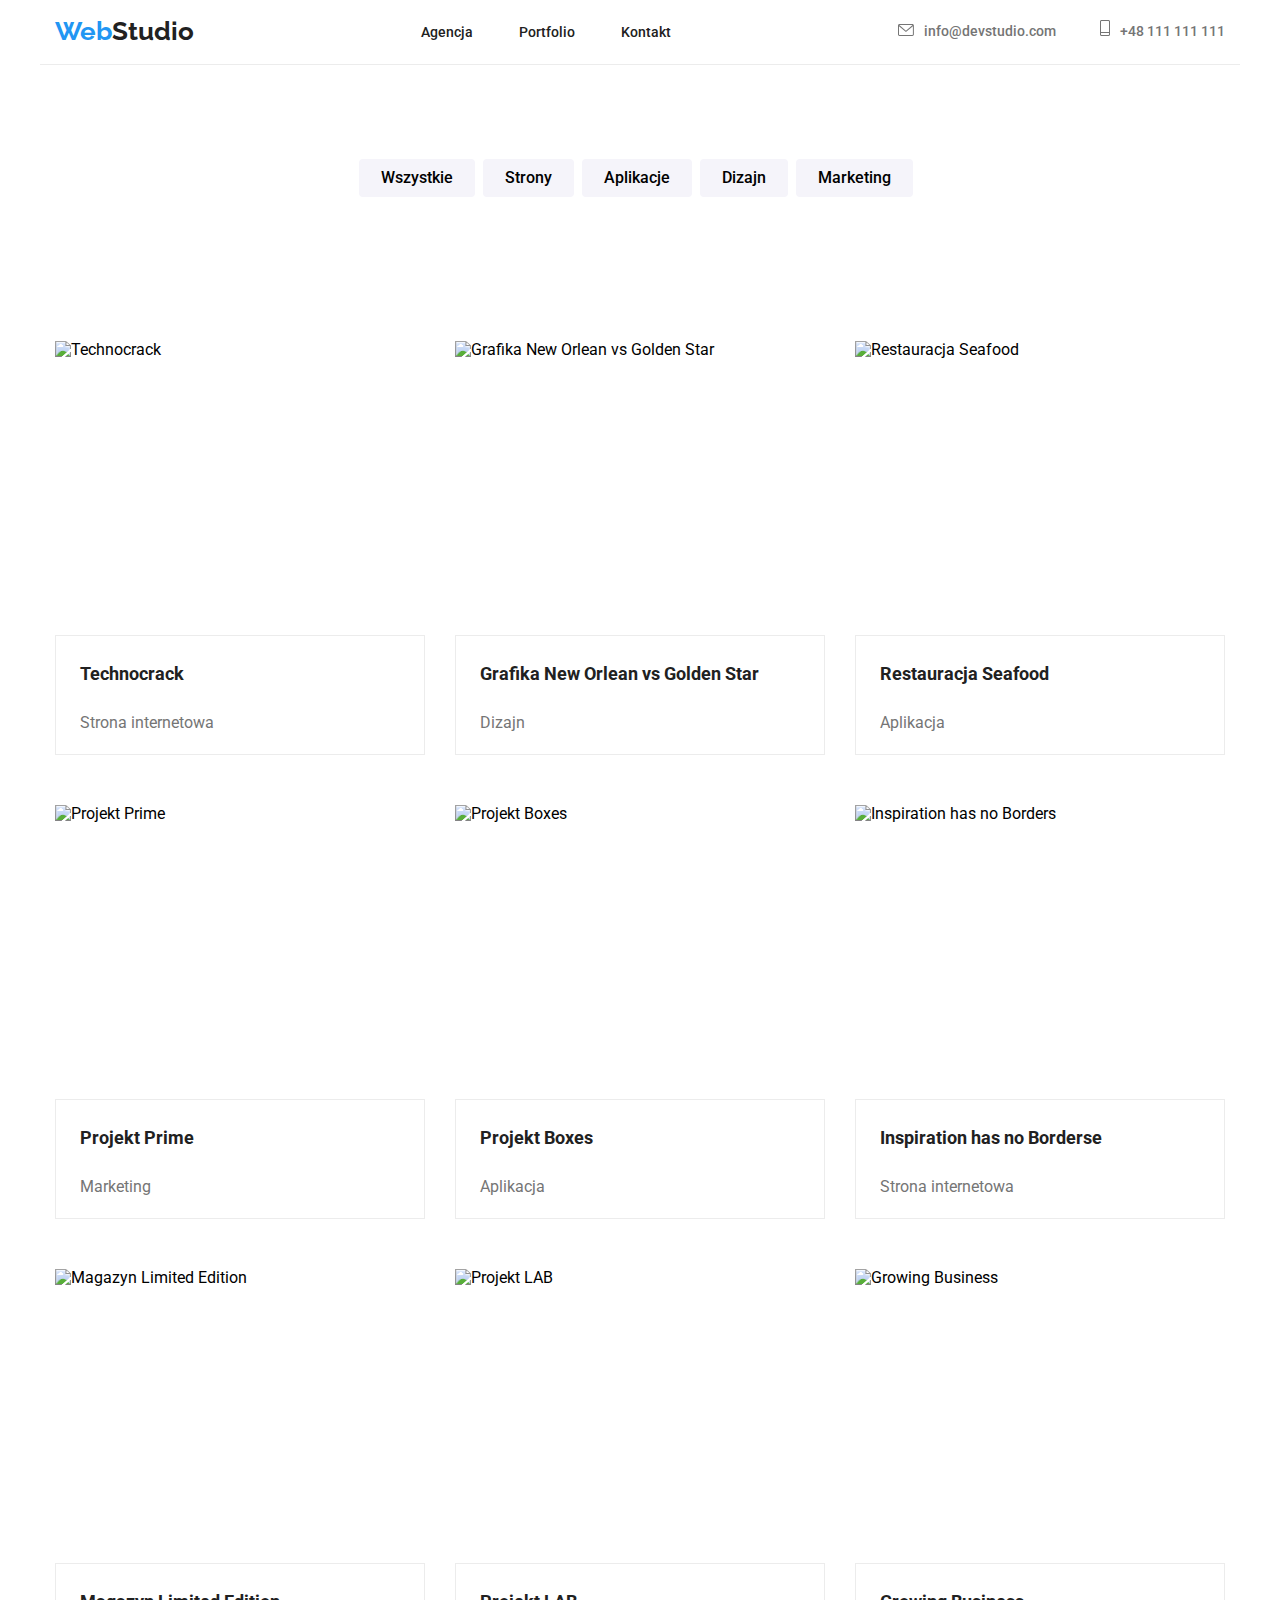
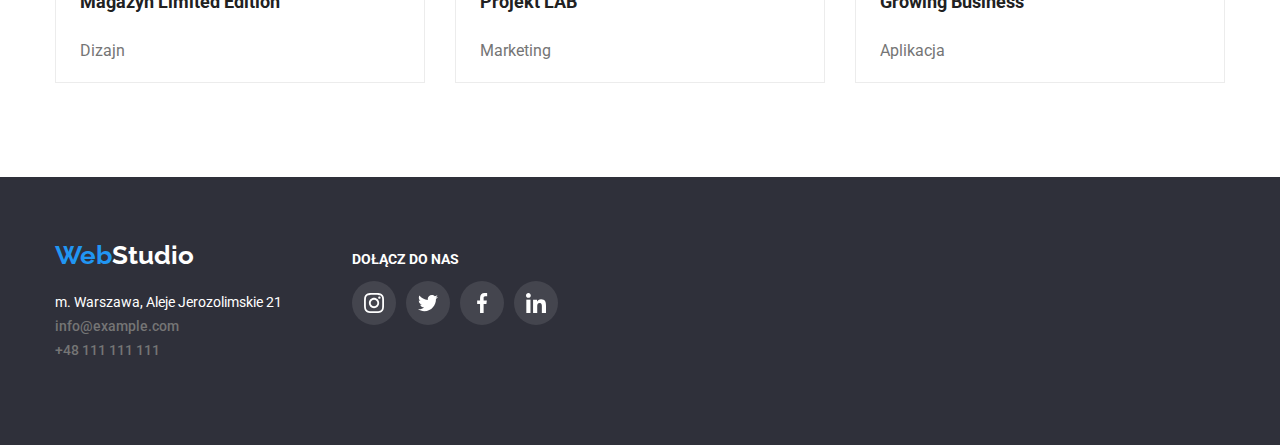
==== commit b0112b42: "footer, icons" ====
--- a/portfolio.html
+++ b/portfolio.html
@@ -116,49 +116,51 @@
     </main>
 
     <footer class="endpage">
-        <div class="container">
-            <div class="left-footer">
-                <a class="logoend" href="index.html"> <span class="logo-dizajn-end">Web</span>Studio </a>
-                <address class="address">
-                    m. Warszawa, Aleje Jerozolimskie 21 <br>
-                    <a class="address-mail" href="mailto:info@example.com">info@example.com</a> <br>
-                    <a class="address-phone" href="tel:48111111111">+48 111 111 111 </a> <br>
-                </address>
-            </div>
-            <div class="right-footer">
-                <p class="right-header">DOŁĄCZ DO NAS</p>
-                <ul class="right-icon-list">
-                    <li class="right-icons">
-                        <a class="right-icons-link">
-                            <svg class="footer-icon" width="44" height="44">
-                                <use href="./images/icons.svg#icon-instagram"></use>
-                            </svg>
-                        </a>
-                    </li>
-                    <li class="right-icons">
-                        <a class="right-icons-link">
-                            <svg class="footer-icon" width="44" height="44">
-                                <use href="./images/icons.svg#icon-twitter"></use>
-                            </svg>
-                        </a>
-                    </li>
-                    <li class="right-icons">
-                        <a class="right-icons-link">
-                            <svg class="footer-icon" width="44" height="44">
-                                <use href="./images/icons.svg#icon-facebook"></use>
-                            </svg>
-                        </a>
-                    </li>
-                    <li class="right-icons">
-                        <a class="right-icons-link" >
-                            <svg class="footer-icon" width="44" height="44">
-                                <use href="./images/icons.svg#icon-linkedin"></use>
-                            </svg>
-                        </a>
-                    </li>
-                </ul>
-            </div>
+        <div class="container" >
+            <ul class="foot-one">
+        <li class="foot-two"><div class="left-footer" > 
+        <a class="logoend" href="index.html"> <span class="logo-dizajn-end">Web</span>Studio </a>
+        <address class="address">
+            m. Warszawa, Aleje Jerozolimskie 21 <br>
+         <a class="address-mail" href="mailto:info@example.com">info@example.com</a> <br>
+         <a class="address-phone" href="tel:48111111111">+48 111 111 111 </a> <br>
+        </address>
+        </div></li>
+        <li class="foot-three"><div class="right-footer">
+            <p class="right-header">DOŁĄCZ DO NAS</p>
+            <ul class="right-icon-list">
+                <li class="right-icons">
+                    <a class="right-icons-link">
+                        <svg class="footer-icon" width="20" height="20" >
+                            <use href="./images/icons.svg#icon-instagram"></use>
+                        </svg>
+                    </a> 
+                </li>
+                <li class="right-icons">
+                    <a class="right-icons-link">
+                        <svg class="footer-icon" width="20" height="20">
+                            <use href="./images/icons.svg#icon-twitter"></use>
+                        </svg>
+                    </a>
+                </li>
+                <li class="right-icons">
+                    <a class="right-icons-link">
+                        <svg class="footer-icon" width="20" height="20">
+                            <use href="./images/icons.svg#icon-facebook"></use>
+                        </svg>
+                    </a>
+                </li>
+                <li class="right-icons">
+                    <a class="right-icons-link">
+                        <svg class="footer-icon" width="20" height="20">
+                            <use href="./images/icons.svg#icon-linkedin"></use>
+                        </svg>
+                    </a>
+                </li>
+            </ul>
+        </div></li>
         </div>
+    
     
     
     </footer> 
--- a/css/style.css
+++ b/css/style.css
@@ -299,40 +299,75 @@
     margin-bottom: 94px;
 }
 
-.contact-list-socialmedia {
+/*.contact-list-socialmedia {
    display: flex; 
    list-style: none;
    align-items: center;
-   background-color: var(--white);
+   /*background-color: var(--white);
    margin-bottom: 30px;
    margin-top: 16px;
    justify-content: space-between;
-   margin-right: 30px;
-   margin-left: 30px;
-
-}
+   padding-top: 16px;
+   /*margin-right: 30px;
+   margin-left: 30px;}*/
+
 /*.contact-list-socialmedia:not(:last-child){
     margin-right: 20px;
 }*/
 
-.social-icon {
+/*.social-icon {
     fill: var(--link-color);
+    display: flex;
+    align-items: center;
+    justify-content: center;
 }
 .socialmedia-link {
     display: flex;
     width: 44px;
-    height: 44px; 
+    height: 44px;
     border-radius: 50%;
     align-items: center;
     justify-content: center;
+    background-color: var(--white);  
 }
 
 .social-icon:hover,
 .social-icon:focus {
     fill: var(--white);
     border-radius: 50%;
-    background-color: var(--main-color);
-}
+    background-color: var(--main-color);} */
+    .contact-list-item{
+        box-shadow: 0px 1px 1px rgba(0, 0, 0, 0.12),
+    1px 4px 4px rgba(0,0,0,0.06),
+    1px 4px 6px rgba(0,0,0, 0.16);
+
+    }
+
+    .contact-list-socialmedia{
+        list-style: none;
+        display: flex;
+        align-items: center;
+        justify-content: center;
+    }
+    
+    
+    .socialmedia-link{
+       display: flex;
+       padding: 12px;
+       border-radius: 50%;
+       fill: var(--link-color);
+       background-color: rgba(255,255,255,0.1);
+       margin-bottom: 30px;
+    }
+      
+    
+    .socialmedia-link:hover,
+    .socialmedia-link:focus {
+        fill: var(--white);
+        background-color: var(--main-color);
+    }
+
+
 
 
 .contact-list-item {background-color: var(--white);}
@@ -393,6 +428,19 @@
 
 /*END NASI KLENCI*/
 /* END MAIN */
+
+.foot-one{
+    display: flex;
+    align-items: center;
+    justify-items: center;
+    list-style: none;
+}
+.foot-three{
+    margin-left: 70px;
+    margin-bottom: 60px;
+}
+
+
 .endpage{background-color: var(--color-backgroudn);
 padding-top: 60px;
 padding-bottom: 60px;}
@@ -444,9 +492,9 @@
     padding-top: 72px;
     display: inline-block;
 }*/
-.right-footer{
-    display: inline-block;
-}
+/*.right-footer{
+    padding-top: 72px;
+}*/
 
 .right-icons-link{
    display: flex;
